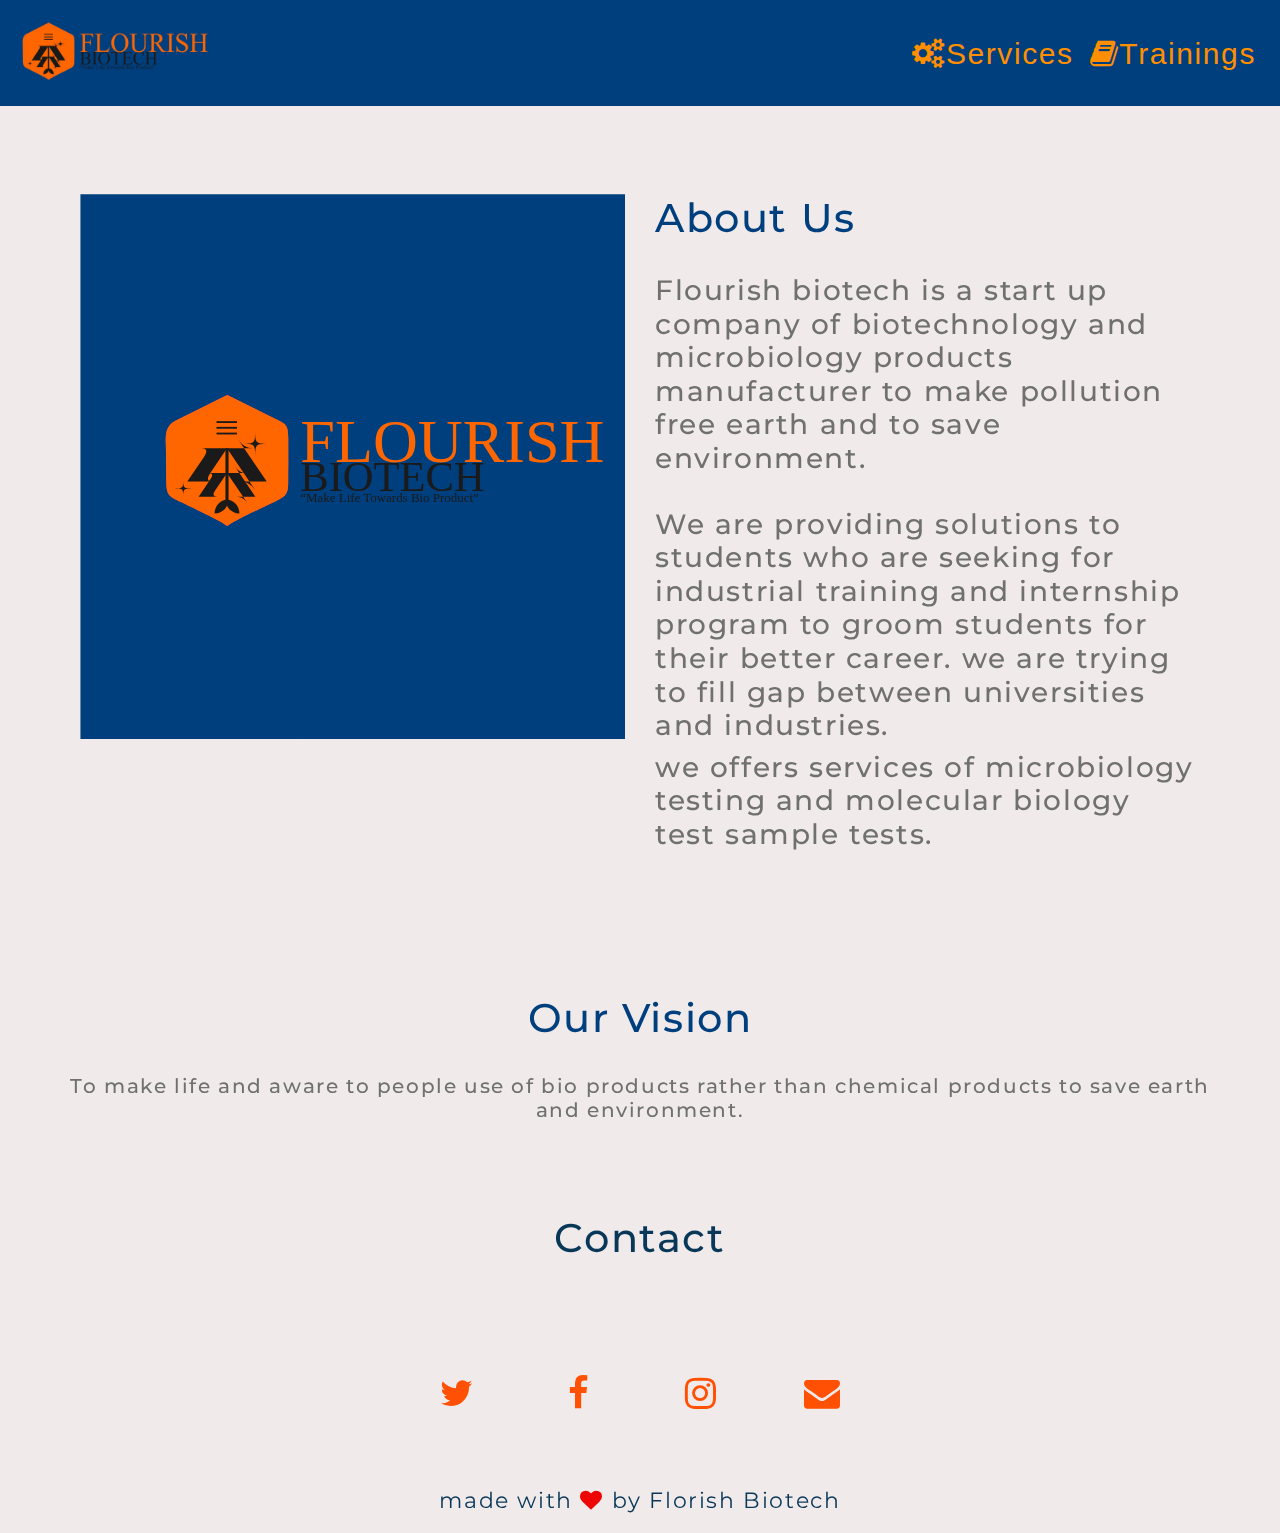
==== index.html @ 5c21b382 "csss" ====
<html>
    <head>
        <title>FLORISH BIOTECH</title>
        <meta charset="utf-8">
        <meta name="viewport" content="width=device-width, initial-scale=1">

        <script src="https://code.jquery.com/jquery-3.4.1.slim.min.js"
        integrity="sha256-pasqAKBDmFT4eHoN2ndd6lN370kFiGUFyTiUHWhU7k8=" crossorigin="anonymous"></script>
        <link href='https://fonts.googleapis.com/css?family=Montserrat' rel='stylesheet'>
        
         <!--icon-->

        <link rel="stylesheet" href="https://cdnjs.cloudflare.com/ajax/libs/font-awesome/4.7.0/css/font-awesome.min.css">

        <!-- Bootstrap File -->
        <link href="https://stackpath.bootstrapcdn.com/bootstrap/4.4.1/css/bootstrap.min.css" rel="stylesheet"
            integrity="sha384-Vkoo8x4CGsO3+Hhxv8T/Q5PaXtkKtu6ug5TOeNV6gBiFeWPGFN9MuhOf23Q9Ifjh" crossorigin="anonymous">
        <script src="https://stackpath.bootstrapcdn.com/bootstrap/4.4.1/js/bootstrap.min.js"
            integrity="sha384-wfSDF2E50Y2D1uUdj0O3uMBJnjuUD4Ih7YwaYd1iqfktj0Uod8GCExl3Og8ifwB6"
            crossorigin="anonymous"></script>
            <link rel="stylesheet" href="font-awesome-animation.min.css">
            <script src="//maxcdn.bootstrapcdn.com/bootstrap/4.0.0/js/bootstrap.min.js"></script>
<script src="//cdnjs.cloudflare.com/ajax/libs/jquery/3.2.1/jquery.min.js"></script>
<link href="//maxcdn.bootstrapcdn.com/bootstrap/4.0.0/css/bootstrap.min.css" rel="stylesheet" id="bootstrap-css">
            

        <!--custom css-->    
        <link rel="stylesheet" href="css/main.css">
    </head>
   

        <!--nav bar-->

        <header class="header-menu" style="margin-top: 9rem;">

            <nav class="navbar fixed-top navbar-expand-lg navbar-dark" id="navbar" style="background-color: #003f7d;">
                
                <div class="brand-centered">
                <a class="navbar-brand" href="#">
                    <img src="images/Capture.JPG" id="logo" width="200" height="80"  alt="">
                </a>
                </div>
                
                <button class="navbar-toggler" type="button" data-toggle="collapse" data-target="#navbarNav">
                    <span class="navbar-toggler-icon"></span>
                </button>
                <div class="collapse navbar-collapse" id="navbarNav">
                    <ul class="navbar-nav">
                      <li class="nav-item">
                        <a class="nav-link" href="services.html"><i class="fa fa-cogs" aria-hidden="true"></i><span>Services</span></a>
                      </li>
                      <li class="nav-item">
                        <a class="nav-link" href="training.html"><i class="fa fa-book" aria-hidden="true"></i><span>Trainings</span></a>
                      </li>
                     
                    </ul>
                  </div>
            </nav>
            <script>

              // When the user scrolls down 80px from the top of the document, resize the navbar's padding and the logo's font size
              window.onscroll = function() {scrollFunction()};
              
              function scrollFunction() {
                if (document.body.scrollTop > 80 || document.documentElement.scrollTop > 80) {
                  document.getElementById("navbar").style.padding = "5px 5px";
                  document.getElementById("logo").style.fontSize = "5px";
                } else {
                  document.getElementById("navbar").style.padding = "10px 10px";
                  document.getElementById("logo").style.fontSize = "15px";
                }
              }
              </script>
        </header>
        
                    
            <!--about section-->
            
            
            
            <div id="about" class="container-fluid">
                <div class="row">

                  <div class="col-lg-6 col-sm-12">
                    <span> <a href="#"></a>
                      <img src="images/FB.svg" id="main" width="100%"  alt=""></a></span>
                  </div>
                  <div class="col-lg-6 col-sm-12">
                    <h1 style>About Us</h1><br>
                    <h3 style="color: #707070;">Flourish biotech is a start up company of biotechnology and microbiology products manufacturer to make pollution free earth and to save environment.</h3><br>
                    <h3 style="color: #707070;">We are providing solutions to students who are seeking for industrial training and internship program to groom  students for their better career. we are trying to fill gap between universities and industries.</h3>
                    <h3 style="color: #707070;">we offers services of microbiology testing and molecular biology test sample tests.</h3><br> 
                  </div>
                  
                </div>
              </div>
              <div id="about" class="container-fluid" style="text-align: center;">
                <div class="row">
                <div>
                <h1>Our Vision </h1><br>
                  <h5 style="color: #707070;">To make life  and aware to people use of bio products rather than chemical products to save earth and environment.</h5><br>
                </div>
                </div>
              </div>
            
              <!--footer-->
              
                <div class="container-2">
                  <div class="row mb-5 justify-content-center">    
                      <div class="ftco-footer-widget">
                        <h2 class="mb-3" ><span style="font-size:40px; color: #093758;">Contact</span></h2>
                      </div>                  
                  </div>
                  <div class="row">
                    <div class="col-md-12 text-center">
                      <div class="ftco-footer-widget mb-4">
                        <div class="icon-bar-2">
                            <div class="d-flex justify-content-center mt-xl-5 mt-lg-5 mt-md-5 mt-sm-5 sm-5">
                            <a href="#"><i class="fa fa-twitter"></i></a> 
                            <a href="#"><i class="fa fa-facebook"></i></a> 
                            <a href="#"><i class="fa fa-instagram"></i></a>
                            <a href="#"><i class="fa fa-envelope"></i></a> 
                            </div>
                          </div>
                      </div>
                    </div>
                  </div>
                  <div class="container-4 mt-xl-">
                  <div class="row pt-xl-5">
                    <div class="col-md-12 text-center">
                      <p style="font-size:22px; color: #093758;">
              made with <i class="fa fa-heart" aria-hidden="true" style="color:#ee0606;"></i> by Florish Biotech
                      </p>
                    </div>
                  </div>
                  </div>
                </div>
              
    </body>
</html>
---- css/main.css ----
* {
  box-sizing: border-box;
}




  .card:hover .overlay {
    -webkit-transform: scale(1);
    -ms-transform: scale(1);
    transform: scale(1);
    object-fit: fill;
  }
  .overlay {
    position: absolute;
    bottom: 0;
    left: 0;
    right: 0;
    background-color: #008CBA;
    overflow: hidden;
    width: 100%;
    height: 100%;
    -webkit-transform: scale(0);
    -ms-transform: scale(0);
    transform: scale(0);
    -webkit-transition: .3s ease;
    transition: .3s ease;
  }

body{
    padding: 0;
    background-color:rgb(240, 234, 234);
    color: #808080;
    letter-spacing: 0.1rem;
    margin: 0;
    height: 100%;
    font-family:"Montserrat" ;
}
.container{
    transform: translate(-50%, -50%);
    top: 50%;
    left: 50%;
    display: block;
    position: absolute;
    max-width: 300px;
  }

html{
    scroll-behavior: smooth;
    height: 100%;
}
h1{
  color: #003f7d;
}


.header-menu{
        font-family: 'Poppins', sans-serif;
}

.header-menu .navbar-brand{
    font-size: 100px;
    color: #707070;
    
}

.header-menu .navbar-nav .nav-link{
    font-size:30px;
    font-weight: 400;
    color: #ff8e00;
}

.header-menu .navbar-expand-lg .navbar-collapse{
    justify-content: flex-end;
}

.navbar-collapse{
    text-align: center;
}

.header-menu .navbar-nav  .button:hover{
    background: white;
}
.container-fluid {
    padding: 60px 50px;
    padding-top: 50px;
  }
  
  .dot {
    cursor: pointer;
    height: 15px;
    width: 15px;
    margin: 0 2px;
    background-color: #bbb;
    border-radius: 50%;
    display: inline-block;
    transition: background-color 0.6s ease;
  }
  .dot-container {
    text-align: center;
    padding: 20px;
    background: #152226;
}
.prev:hover, .next:hover {
    background-color: rgba(0,0,0,0.8);
  }
  .next {
    position: absolute;
    right: 0;
    border-radius: 3px 0 0 3px;
  }
  .prev, .next {
    cursor: pointer;
    position: absolute;
    top: 50%;
    width: auto;
    margin-top: -30px;
    padding: 16px;
    color: rgb(82, 74, 74);
    font-weight: bold;
    font-size: 20px;
    border-radius: 0 3px 3px 0;
    user-select: none;
  }
  
  ol,
ul,
dl {
  margin-top: 0;
  margin-bottom: 1rem; }
  .list-unstyled {
    padding-left: 0;
    list-style: none; }
  
    @media screen and (max-width: 768px) {
        .col-sm-5 {
          text-align: center;
          margin: 25px 0;
        }
        .btn-lg {
          width: 100%;
          margin-bottom: 35px;
        }
        
       
       }
       @media screen and (max-width: 480px) {
        .logo {
          font-size: 150px;
        }
        .h3 {
          font-size: 20px;
        }
        
      }
      .icon-bar-2 a{
        
        float: left;
        width: 10%;
        text-align: center;
        padding: 1px 0;
        transition: all 0.3s ease;
        color: #ff5003;
        font-size: 36px;
        margin-left: 0px;
      }
    
      .icon-bar-2 a:hover {
        background-color:#003f7d;
        color:#ff8e00;
        font-size: 50px;
      }
      @media screen and (max-width: 480px){
        .icon-bar-2 a:hover {
          background: color #003f7d;;
          color:#ff8e00;
          font-size: 30px;
        }
      }

      .accordion {
        background-color: #003f7d;
        color: b;
        cursor: pointer;
        padding: 18px;
        width: 100%;
        border:1px solid black;
        text-align: left;
        outline: none;
        font-size: 15px;
        transition: 0.4s;
        
      }
      .active, .accordion:hover {
        background-color: #ccc;
      }
      
      .panel {
        padding: 0 18px;
        background-color: white;
        max-height: 0;
        overflow: hidden;
        transition: max-height 0.2s ease-out;
      }


      






      .owl-carousel {
        position: relative; }
        .owl-carousel .owl-item {
          opacity: .4; }
          .owl-carousel .owl-item.active {
            opacity: 1; }
        .owl-carousel .owl-nav {
          position: absolute;
          top: 50%;
          width: 100%; }

          body:after {
            position: fixed;
            top: -150px;
            right: -50px;
            bottom: 0;
            content: '';
            width: 400px;
            height: 600px;
            border: 2px solid rgba(255, 255, 255, 0.05);
            z-index: -1;
            -webkit-transform: rotate(-30deg);
            -moz-transform: rotate(-30deg);
            -ms-transform: rotate(-30deg);
            -o-transform: rotate(-30deg);
            transform: rotate(-30deg);
          }
    body:before {
      position: fixed;
      top: 500px;
      left: -100px;
      bottom: 0;
      content: '';
      width: 400px;
      height: 400px;
      border: 2px solid rgba(255, 255, 255, 0.05);
      z-index: -1;
      -webkit-transform: rotate(20deg);
      -moz-transform: rotate(20deg);
      -ms-transform: rotate(20deg);
      -o-transform: rotate(20deg);
      transform: rotate(20deg); }



        .card {
          box-shadow: 10px 14px 18px 10px rgb(252, 250, 250);
          max-width: 300px;
          margin: auto;
          text-align: center;
          margin-bottom: auto;
          margin-top: 90px; 
          background-color: rgb(245, 238, 238);
          height:min-content;
        }
        .price {
          color: grey;
          font-size: 22px;
        }
        .frame .card{
          margin: fixed;
        }
        
        .card button {
          border: none;
          outline: 0;
          padding : 12px;
          color: white;
          background-color: #003f7d;
          text-align: center;
          cursor: pointer;
          width: 100%;
          font-size: 25px;
      
          position: relative;

        }
        
        .card button:hover {
          opacity: 0.5;
        }



        .h1{
          margin-bottom: 30px;
        }
        .fa-thumb-tack{
          height: 50px;
        }
       
       
        .ftco-footer {
          
          left: 0;
          bottom: 0;
          width: 100%;
        }
      
        .columns{
          float: left;
          width: 33%;
        }
          
          .ftco-section {
            padding: 7em 0; }
          
           
          #footer {
            clear: both;
            position: relative;
            height: 72px;
          }
          @media only screen and (max-width:  768px) {
            .columns {
              width: 100%;
            }
          }
.container-3{
   padding-top: 0px;
   position: relative;
   right: 0;
   bottom: 0;
   background-size: contain; 
}



.ftco-section {
  margin-top: 0px;
}

          .ml3 {
            font-weight: 900;
            font-size: 3.5em;
          }
          @media only screen and (max-width:  480px){         
          .fa-twitter{
            margin-left: -120px;
          }
          .fa-facebook{
            margin-left: -60px;
          }
          .fa-envelope{
            margin-left: 60px;
          }
          .fa-instagram{
            margin-left: 20px;
          }
        }
        .row {
          margin-left: 15px;
          margin-right: 15px;
        }
        @media only screen and (max-width:  786px){
          .col-sm-5{

            height: 370;
          }
        }
        @media only screen and (max-width:  480px)
        {
          .col-sm-6.img{

            height: 370px;
            width: auto;
          }
        }
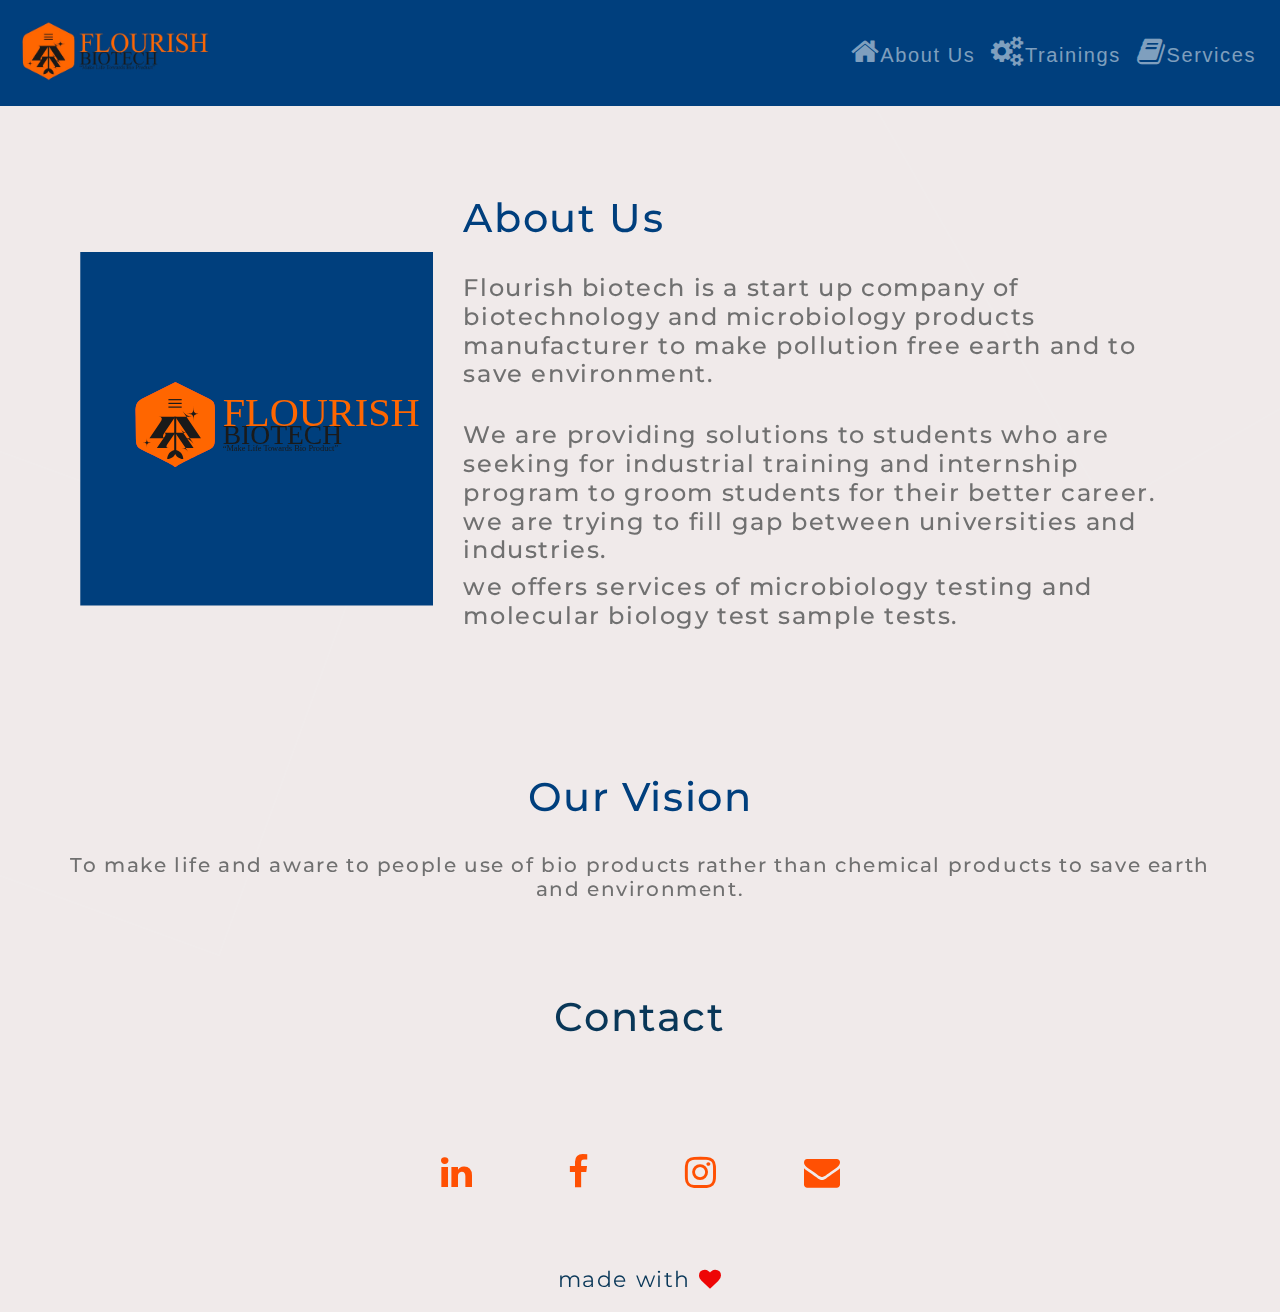
==== commit fe12e682: "req. changes" ====
--- a/index.html
+++ b/index.html
@@ -47,10 +47,13 @@
                 <div class="collapse navbar-collapse" id="navbarNav">
                     <ul class="navbar-nav">
                       <li class="nav-item">
-                        <a class="nav-link" href="services.html"><i class="fa fa-cogs" aria-hidden="true"></i><span>Services</span></a>
+                        <a class="nav-link" href="#"><i class="fa fa-home" aria-hidden="true"></i><span style="font-size:20px;">About Us</span></a>
                       </li>
                       <li class="nav-item">
-                        <a class="nav-link" href="training.html"><i class="fa fa-book" aria-hidden="true"></i><span>Trainings</span></a>
+                        <a class="nav-link" href="training.html"><i class="fa fa-cogs" aria-hidden="true"></i><span style="font-size:20px;">Trainings</span></a>
+                      </li>
+                      <li class="nav-item">
+                        <a class="nav-link" href="services.html"><i class="fa fa-book" aria-hidden="true"></i><span style="font-size:20px;">Services</span></a>
                       </li>
                      
                     </ul>
@@ -81,15 +84,16 @@
             <div id="about" class="container-fluid">
                 <div class="row">
 
-                  <div class="col-lg-6 col-sm-12">
+                  <div class="col-lg-4 col-sm-12">
                     <span> <a href="#"></a>
-                      <img src="images/FB.svg" id="main" width="100%"  alt=""></a></span>
+                      <img src="images/FB.svg" id="main" width="100%" height="100%"  alt=""></a></span>
                   </div>
-                  <div class="col-lg-6 col-sm-12">
+                  
+                  <div class="col-lg-8 col-sm-12">
                     <h1 style>About Us</h1><br>
-                    <h3 style="color: #707070;">Flourish biotech is a start up company of biotechnology and microbiology products manufacturer to make pollution free earth and to save environment.</h3><br>
-                    <h3 style="color: #707070;">We are providing solutions to students who are seeking for industrial training and internship program to groom  students for their better career. we are trying to fill gap between universities and industries.</h3>
-                    <h3 style="color: #707070;">we offers services of microbiology testing and molecular biology test sample tests.</h3><br> 
+                    <h4 style="color: #707070;">Flourish biotech is a start up company of biotechnology and microbiology products manufacturer to make pollution free earth and to save environment.</h4><br>
+                    <h4 style="color: #707070;">We are providing solutions to students who are seeking for industrial training and internship program to groom  students for their better career. we are trying to fill gap between universities and industries.</h4>
+                    <h4 style="color: #707070;">we offers services of microbiology testing and molecular biology test sample tests.</h4><br> 
                   </div>
                   
                 </div>
@@ -116,10 +120,10 @@
                       <div class="ftco-footer-widget mb-4">
                         <div class="icon-bar-2">
                             <div class="d-flex justify-content-center mt-xl-5 mt-lg-5 mt-md-5 mt-sm-5 sm-5">
-                            <a href="#"><i class="fa fa-twitter"></i></a> 
-                            <a href="#"><i class="fa fa-facebook"></i></a> 
-                            <a href="#"><i class="fa fa-instagram"></i></a>
-                            <a href="#"><i class="fa fa-envelope"></i></a> 
+                            <a href="https://www.linkedin.com/in/flourish-biotech-017682237/"><i class="fa fa-linkedin"></i></a> 
+                            <a href="https://www.facebook.com/Flourish-Biotech-109183965096941"><i class="fa fa-facebook"></i></a> 
+                            <a href="https://www.instagram.com/flourishbiotech/"><i class="fa fa-instagram"></i></a>
+                            <a href="mailto:flourishbiotech71@gmail.com"><i class="fa fa-envelope"></i></a> 
                             </div>
                           </div>
                       </div>
@@ -129,7 +133,7 @@
                   <div class="row pt-xl-5">
                     <div class="col-md-12 text-center">
                       <p style="font-size:22px; color: #093758;">
-              made with <i class="fa fa-heart" aria-hidden="true" style="color:#ee0606;"></i> by Florish Biotech
+              made with <i class="fa fa-heart" aria-hidden="true" style="color:#ee0606;"></i> 
                       </p>
                     </div>
                   </div>
--- a/css/main.css
+++ b/css/main.css
@@ -68,7 +68,7 @@
 .header-menu .navbar-nav .nav-link{
     font-size:30px;
     font-weight: 400;
-    color: #ff8e00;
+    
 }
 
 .header-menu .navbar-expand-lg .navbar-collapse{
@@ -110,19 +110,7 @@
     right: 0;
     border-radius: 3px 0 0 3px;
   }
-  .prev, .next {
-    cursor: pointer;
-    position: absolute;
-    top: 50%;
-    width: auto;
-    margin-top: -30px;
-    padding: 16px;
-    color: rgb(82, 74, 74);
-    font-weight: bold;
-    font-size: 20px;
-    border-radius: 0 3px 3px 0;
-    user-select: none;
-  }
+  
   
   ol,
 ul,
@@ -381,6 +369,7 @@
           }
         }  
         
+        
 
        
 
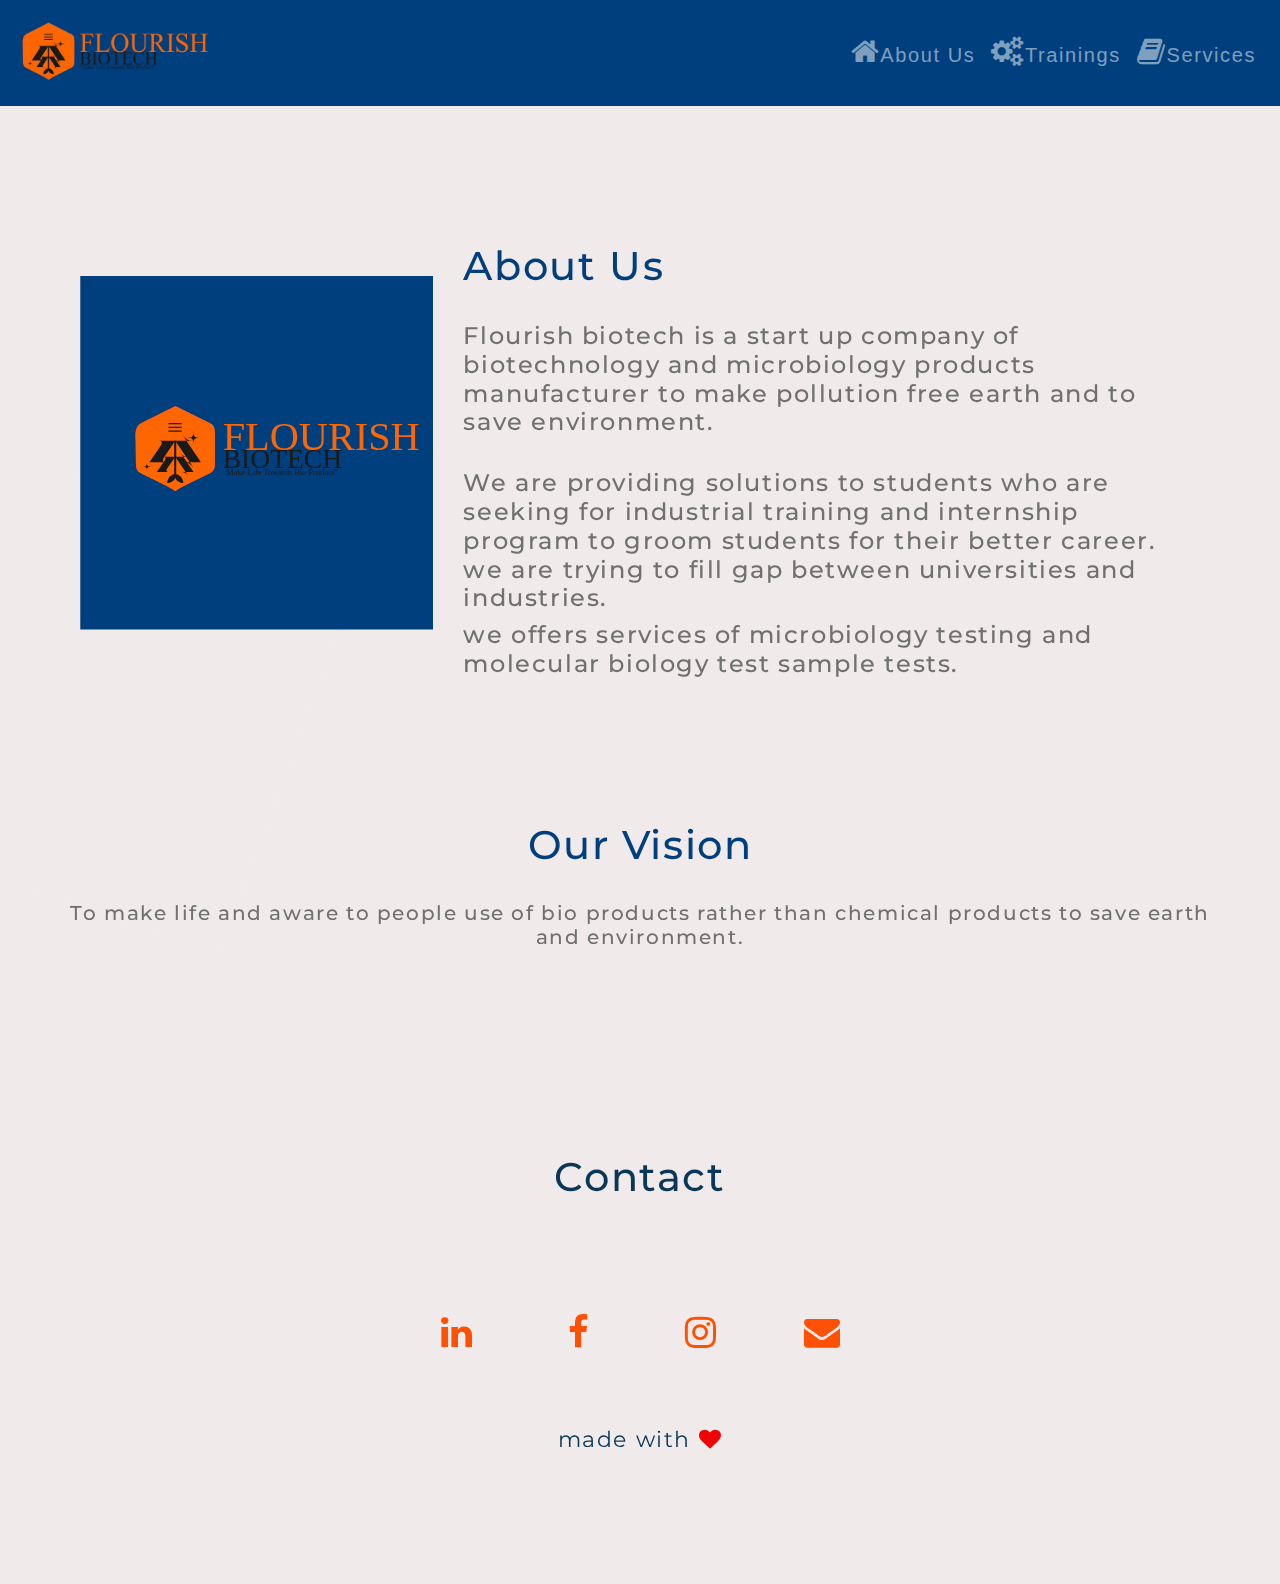
==== commit 9667ab2f: "bug fix" ====
--- a/index.html
+++ b/index.html
@@ -1,6 +1,6 @@
 <html>
     <head>
-        <title>FLORISH BIOTECH</title>
+        <title>FLOURISH BIOTECH</title>
         <meta charset="utf-8">
         <meta name="viewport" content="width=device-width, initial-scale=1">
 
@@ -90,6 +90,8 @@
                   </div>
                   
                   <div class="col-lg-8 col-sm-12">
+                    <br>
+                    <br>
                     <h1 style>About Us</h1><br>
                     <h4 style="color: #707070;">Flourish biotech is a start up company of biotechnology and microbiology products manufacturer to make pollution free earth and to save environment.</h4><br>
                     <h4 style="color: #707070;">We are providing solutions to students who are seeking for industrial training and internship program to groom  students for their better career. we are trying to fill gap between universities and industries.</h4>
@@ -108,23 +110,25 @@
               </div>
             
               <!--footer-->
-              
+
+              <footer id="last" class="ftco-footer ftco-bg-dark ftco-section" >
                 <div class="container-2">
-                  <div class="row mb-5 justify-content-center">    
+                  <div class="row mb-5 justify-content-center">
                       <div class="ftco-footer-widget">
                         <h2 class="mb-3" ><span style="font-size:40px; color: #093758;">Contact</span></h2>
-                      </div>                  
+                      </div>
                   </div>
                   <div class="row">
                     <div class="col-md-12 text-center">
                       <div class="ftco-footer-widget mb-4">
                         <div class="icon-bar-2">
-                            <div class="d-flex justify-content-center mt-xl-5 mt-lg-5 mt-md-5 mt-sm-5 sm-5">
+                          <div class="d-flex justify-content-center mt-xl-5 mt-lg-5 mt-md-5 mt-sm-5 sm-5">
                             <a href="https://www.linkedin.com/in/flourish-biotech-017682237/"><i class="fa fa-linkedin"></i></a> 
                             <a href="https://www.facebook.com/Flourish-Biotech-109183965096941"><i class="fa fa-facebook"></i></a> 
-                            <a href="https://www.instagram.com/flourishbiotech/"><i class="fa fa-instagram"></i></a>
-                            <a href="mailto:flourishbiotech71@gmail.com"><i class="fa fa-envelope"></i></a> 
-                            </div>
+                            <a href="https://www.instagram.com/flourishbiotech/"> <i class="fa fa-instagram"></i></a>
+                            <a href="mailto:flourishbiotech71@gmail.com"><i class="fa fa-envelope"></i></a>  
+                          </div>
+                            
                           </div>
                       </div>
                     </div>
@@ -133,12 +137,52 @@
                   <div class="row pt-xl-5">
                     <div class="col-md-12 text-center">
                       <p style="font-size:22px; color: #093758;">
-              made with <i class="fa fa-heart" aria-hidden="true" style="color:#ee0606;"></i> 
-                      </p>
+                        made with <i class="fa fa-heart" aria-hidden="true" style="color:#ee0606;"></i> 
+                                </p>
                     </div>
                   </div>
                   </div>
+                  
+        
                 </div>
+              </footer>
+              
+               <!-- <div class="container-2">
+                  <div class="row mb-5 justify-content-center">    
+                      <div class="ftco-footer-widget">
+                        
+                      </div>                  
+                  </div>
+                  <div class="row">
+                    <div class="col-md-12 text-center">
+                      <div class="ftco-footer-widget mb-4">
+                        <div class="icon-bar-2">
+                            
+
+
+                           <div class="d-flex justify-content-center mt-xl-5 mt-lg-5 mt-md-5 mt-sm-5 sm-5">
+                              <a href="https://www.linkedin.com/in/flourish-biotech-017682237/"><i class="fa fa-linkedin"></i></a> 
+                              <a href="https://www.facebook.com/Flourish-Biotech-109183965096941"><i class="fa fa-facebook"></i></a> 
+                              <a href="https://www.instagram.com/flourishbiotech/"><i class="fa fa-instagram"></i></a>
+                              <a href="mailto:flourishbiotech71@gmail.com"><i class="fa fa-envelope"></i></a> 
+                            </div>
+                            
+
+
+
+
+                          </div>
+                      </div>
+                    </div>
+                  </div>
+                  <div class="container-4 mt-xl-">
+                  <div class="row pt-xl-5">
+                    <div class="col-md-12 text-center">
+                     
+                    </div>
+                  </div>
+                  </div>
+                </div> -->
               
     </body>
 </html>
--- a/css/main.css
+++ b/css/main.css
@@ -337,7 +337,7 @@
             font-size: 3.5em;
           }
           @media only screen and (max-width:  480px){         
-          .fa-twitter{
+          .fa-linkedin{
             margin-left: -120px;
           }
           .fa-facebook{
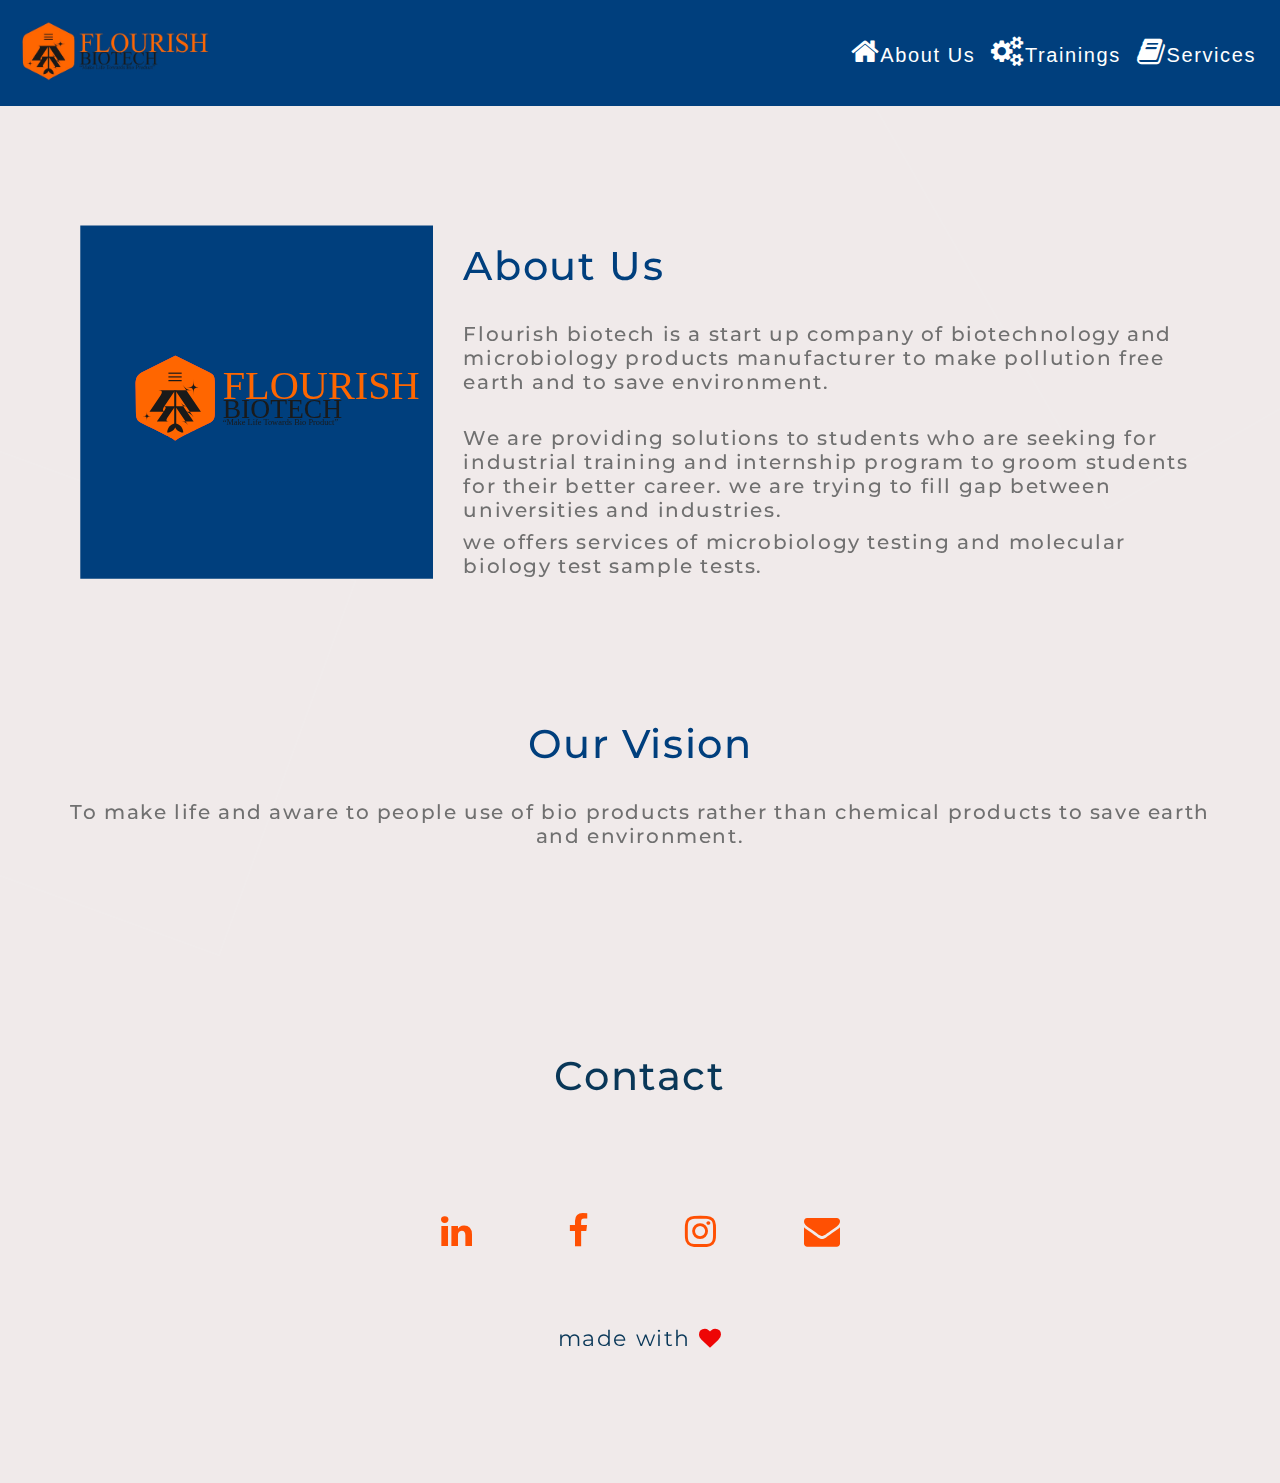
==== commit 5ba75198: "changes" ====
--- a/index.html
+++ b/index.html
@@ -47,7 +47,7 @@
                 <div class="collapse navbar-collapse" id="navbarNav">
                     <ul class="navbar-nav">
                       <li class="nav-item">
-                        <a class="nav-link" href="#"><i class="fa fa-home" aria-hidden="true"></i><span style="font-size:20px;">About Us</span></a>
+                        <a class="nav-link" href="#"><i class="fa fa-home" aria-hidden="true"></i><span style="font-size:20px;" color="white">About Us</span></a>
                       </li>
                       <li class="nav-item">
                         <a class="nav-link" href="training.html"><i class="fa fa-cogs" aria-hidden="true"></i><span style="font-size:20px;">Trainings</span></a>
@@ -93,9 +93,9 @@
                     <br>
                     <br>
                     <h1 style>About Us</h1><br>
-                    <h4 style="color: #707070;">Flourish biotech is a start up company of biotechnology and microbiology products manufacturer to make pollution free earth and to save environment.</h4><br>
-                    <h4 style="color: #707070;">We are providing solutions to students who are seeking for industrial training and internship program to groom  students for their better career. we are trying to fill gap between universities and industries.</h4>
-                    <h4 style="color: #707070;">we offers services of microbiology testing and molecular biology test sample tests.</h4><br> 
+                    <h5 style="color: #707070;">Flourish biotech is a start up company of biotechnology and microbiology products manufacturer to make pollution free earth and to save environment.</h5><br>
+                    <h5 style="color: #707070;">We are providing solutions to students who are seeking for industrial training and internship program to groom  students for their better career. we are trying to fill gap between universities and industries.</h5>
+                    <h5 style="color: #707070;">we offers services of microbiology testing and molecular biology test sample tests.</h5><br> 
                   </div>
                   
                 </div>
--- a/css/main.css
+++ b/css/main.css
@@ -68,6 +68,7 @@
 .header-menu .navbar-nav .nav-link{
     font-size:30px;
     font-weight: 400;
+    color : white;
     
 }
 
@@ -367,7 +368,31 @@
             height: 370px;
             width: auto;
           }
-        }  
+        } 
+        .box 
+        {
+          padding: 0px;
+          margin: 0px;
+        } 
+        @media only screen and (max-width:  480px)
+        {
+          .box {
+            padding: 0px;
+            margin: 0px;
+            display: flex;
+            flex-direction: column-reverse;
+          }
+        }
+        @media only screen and (max-width:  786px)
+        {
+          .box {
+            padding: 0px;
+            margin: 0px;
+            display: flex;
+            flex-direction: column-reverse;
+          }
+        }
+
         
         
 
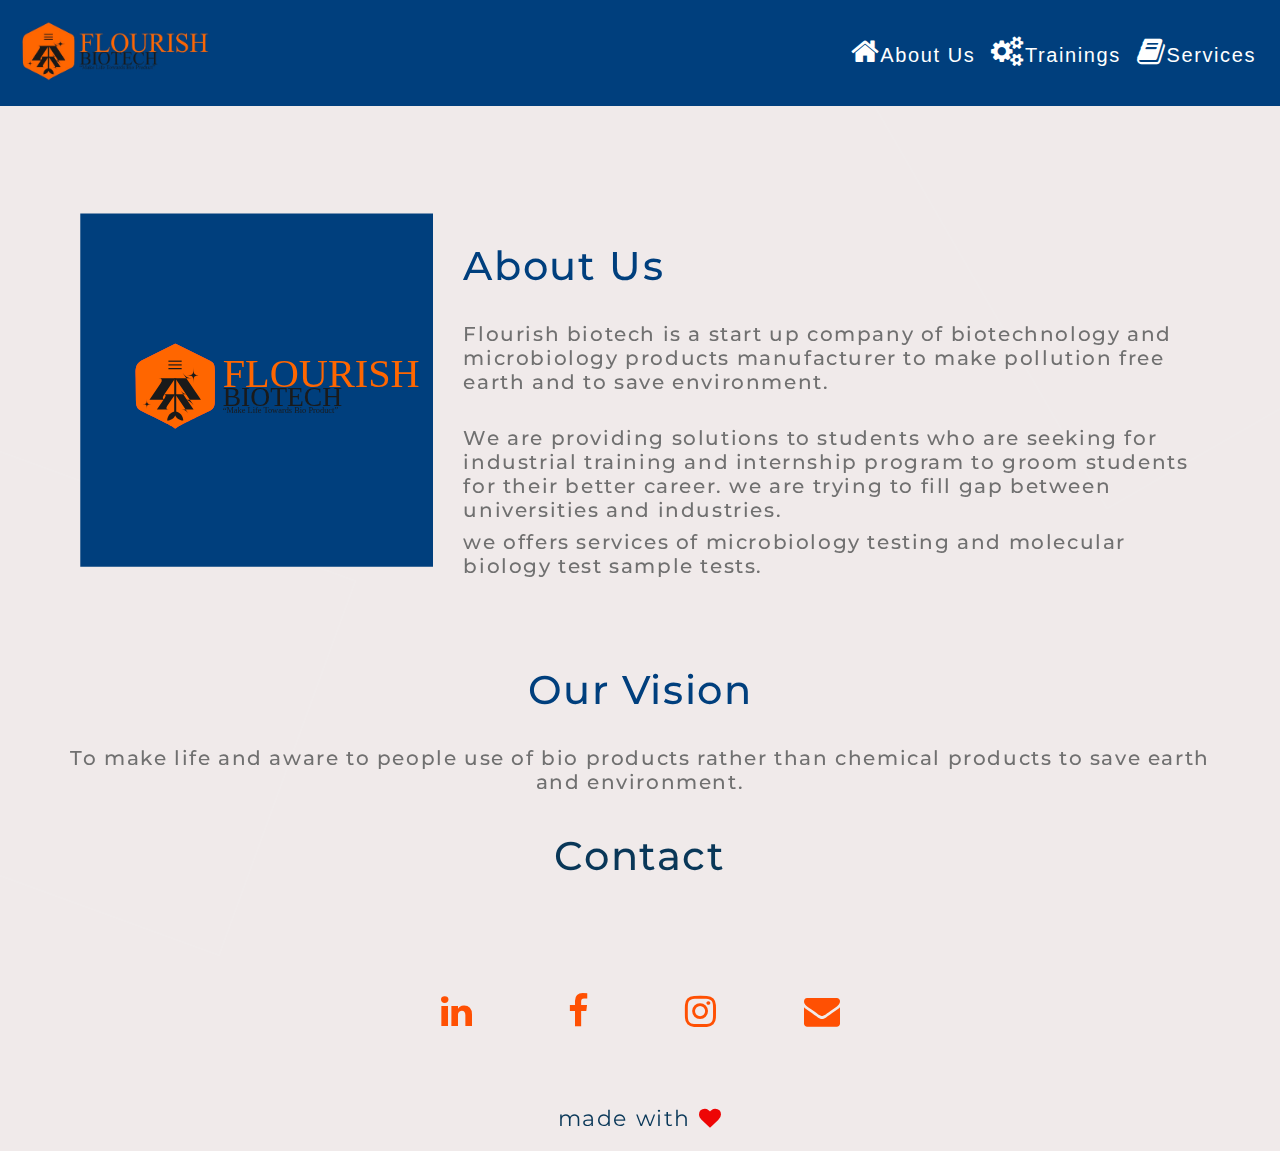
==== commit e75a0be7: "change 1" ====
--- a/index.html
+++ b/index.html
@@ -95,17 +95,14 @@
                     <h1 style>About Us</h1><br>
                     <h5 style="color: #707070;">Flourish biotech is a start up company of biotechnology and microbiology products manufacturer to make pollution free earth and to save environment.</h5><br>
                     <h5 style="color: #707070;">We are providing solutions to students who are seeking for industrial training and internship program to groom  students for their better career. we are trying to fill gap between universities and industries.</h5>
-                    <h5 style="color: #707070;">we offers services of microbiology testing and molecular biology test sample tests.</h5><br> 
+                    <h5 style="color: #707070;">we offers services of microbiology testing and molecular biology test sample tests.</h5> 
                   </div>
-                  
                 </div>
               </div>
               <div id="about" class="container-fluid" style="text-align: center;">
-                <div class="row">
                 <div>
                 <h1>Our Vision </h1><br>
-                  <h5 style="color: #707070;">To make life  and aware to people use of bio products rather than chemical products to save earth and environment.</h5><br>
-                </div>
+                  <h5 style="color: #707070;">To make life  and aware to people use of bio products rather than chemical products to save earth and environment.</h5>
                 </div>
               </div>
             
@@ -128,7 +125,6 @@
                             <a href="https://www.instagram.com/flourishbiotech/"> <i class="fa fa-instagram"></i></a>
                             <a href="mailto:flourishbiotech71@gmail.com"><i class="fa fa-envelope"></i></a>  
                           </div>
-                            
                           </div>
                       </div>
                     </div>
--- a/css/main.css
+++ b/css/main.css
@@ -84,7 +84,7 @@
     background: white;
 }
 .container-fluid {
-    padding: 60px 50px;
+    padding: 30px 50px;
     padding-top: 50px;
   }
   
@@ -193,14 +193,6 @@
         transition: max-height 0.2s ease-out;
       }
 
-
-      
-
-
-
-
-
-
       .owl-carousel {
         position: relative; }
         .owl-carousel .owl-item {
@@ -283,8 +275,6 @@
           opacity: 0.5;
         }
 
-
-
         .h1{
           margin-bottom: 30px;
         }
@@ -305,8 +295,7 @@
           width: 33%;
         }
           
-          .ftco-section {
-            padding: 7em 0; }
+        
           
            
           #footer {
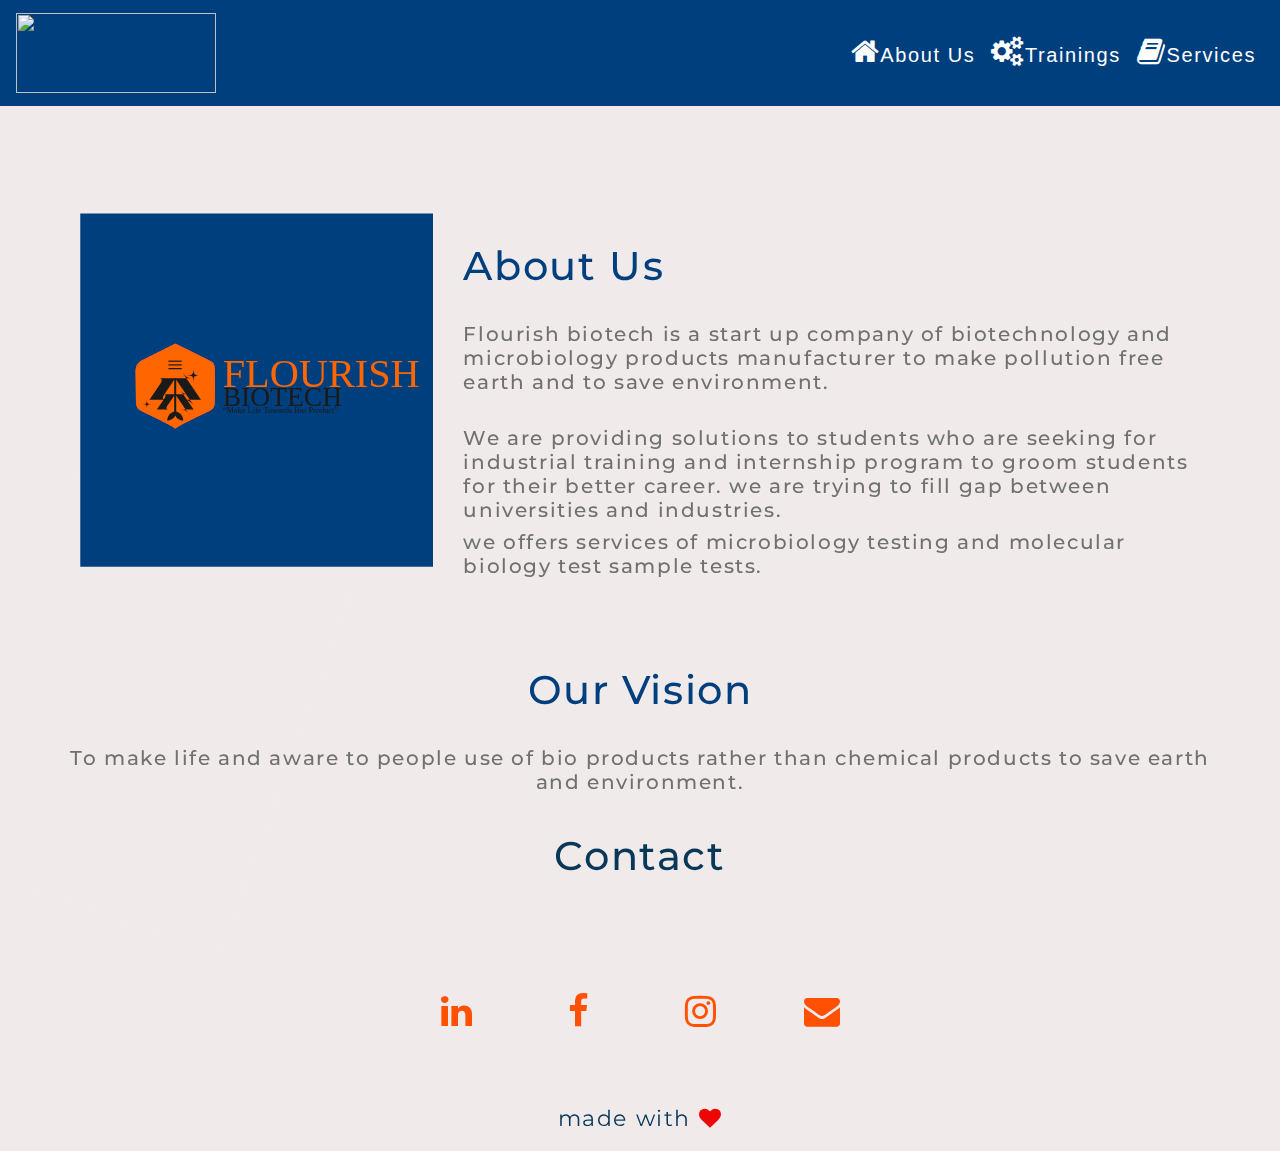
==== commit 5f4548e0: "logo changed" ====
--- a/index.html
+++ b/index.html
@@ -37,7 +37,7 @@
                 
                 <div class="brand-centered">
                 <a class="navbar-brand" href="#">
-                    <img src="images/Capture.JPG" id="logo" width="200" height="80"  alt="">
+                  <img src="images/prof1.JPG" width="200" height="80" margin-left="50px" alt="">
                 </a>
                 </div>
                 
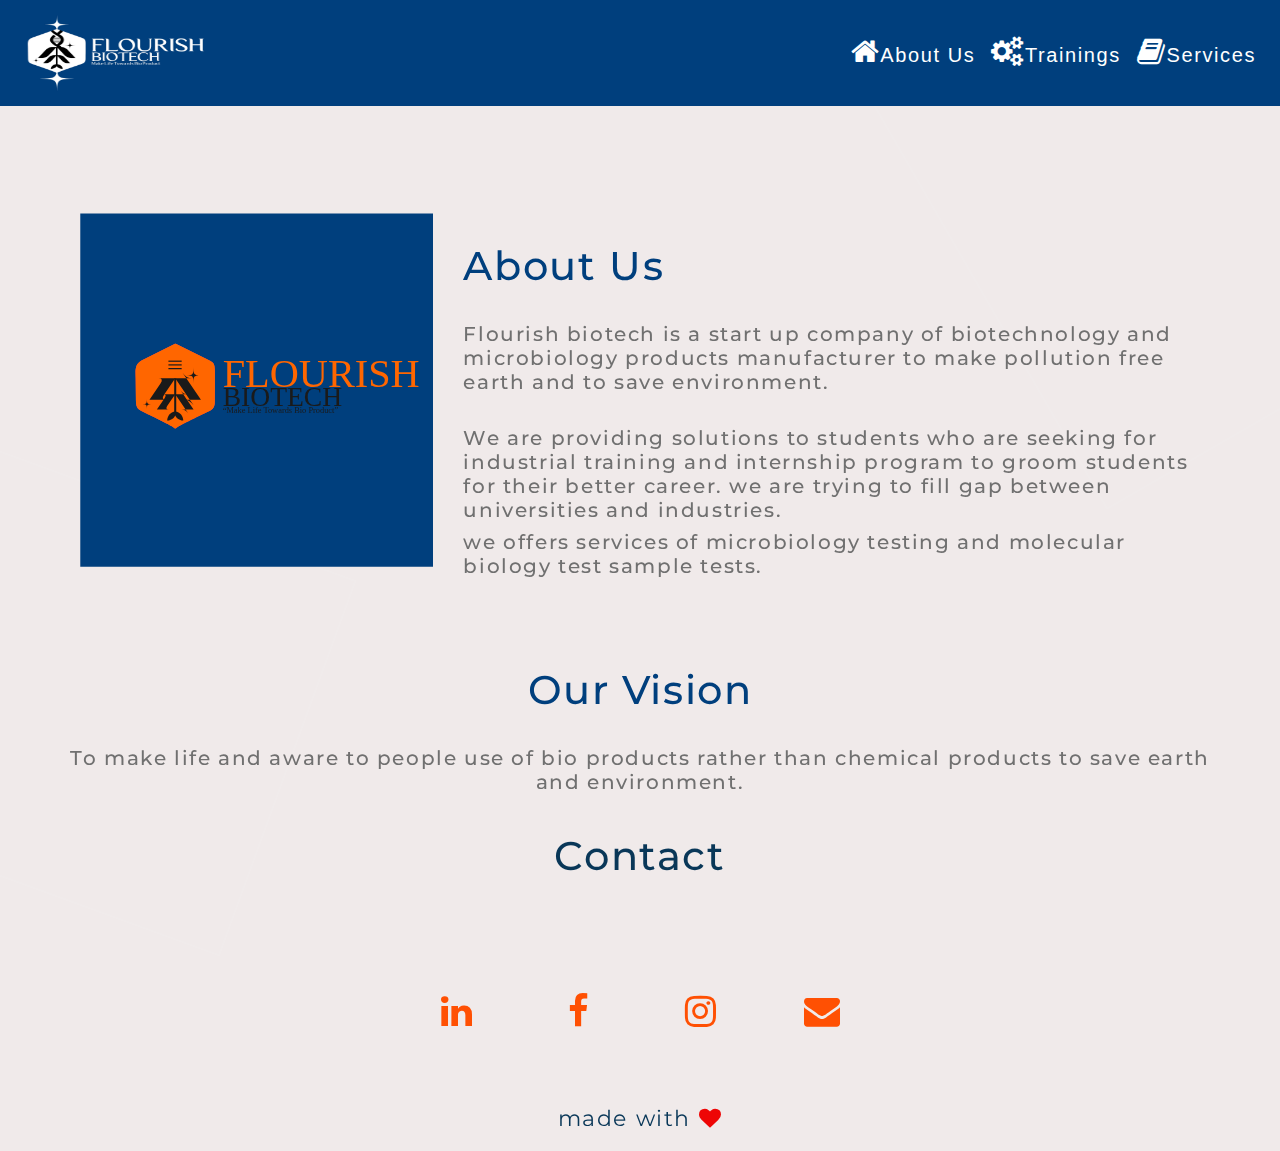
==== commit 2404f574: "image set" ====
--- a/index.html
+++ b/index.html
@@ -37,7 +37,7 @@
                 
                 <div class="brand-centered">
                 <a class="navbar-brand" href="#">
-                  <img src="images/prof1.JPG" width="200" height="80" margin-left="50px" alt="">
+                  <img src="images/prof1.jpg" width="200" height="80" margin-left="50px" alt="">
                 </a>
                 </div>
                 
